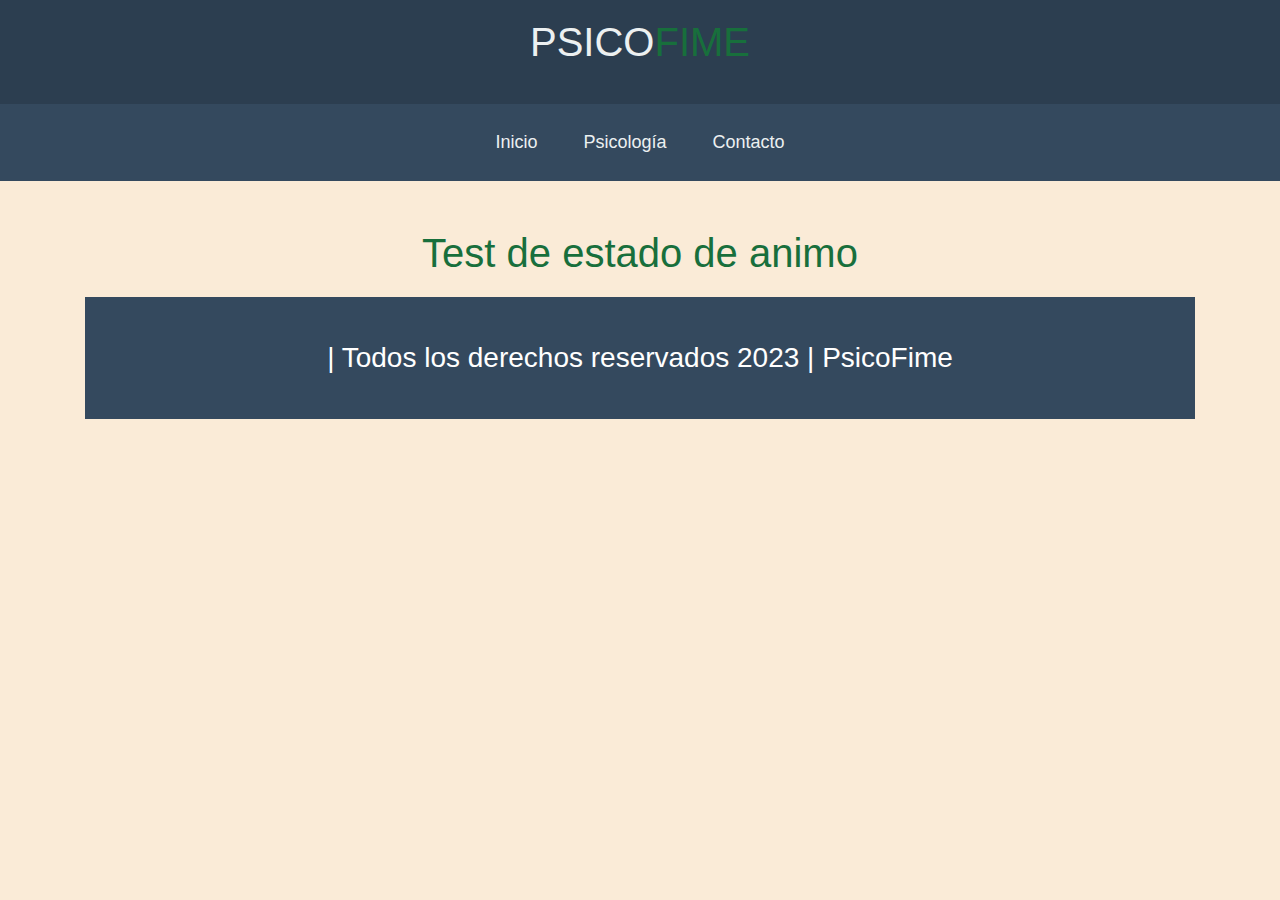
==== Test.html @ 3940e573 "PIA PROGRAMACION WEB" ====
<!DOCTYPE html>
<html lang="en">
<head>
    <meta charset="UTF-8">
    <meta http-equiv="X-UA-Compatible" content="IE=edge">
    <meta name="viewport" content="width=device-width, initial-scale=1.0">
    <link rel="stylesheet" href="https://stackpath.bootstrapcdn.com/bootstrap/4.3.1/css/bootstrap.min.css">
    <link rel="stylesheet" href="css/index.css">
    <title>PSICOFIME</title>
</head>
<body>
    <header>
        <div class="container  py-2">
            <h1 class="fw-bold">PSICO<span class="text-primary">FIME</span></h1>
        </div>
    </header>

    <nav class="navbar navbar-expand-lg navbar-dark ">
        <div class="container">
            <button class="navbar-toggler" type="button" data-toggle="collapse" data-target="#navbarNav" aria-controls="navbarNav" aria-expanded="false" aria-label="Toggle navigation">
                <span class="navbar-toggler-icon"></span>
            </button>
            <div class="collapse navbar-collapse" id="navbarNav">
                <ul class="navbar-nav mx-auto">
                    <li class="nav-item">
                     <a class="nav-link" href="index.html">Inicio</a>
                    </li>
                    <li class="nav-item">
                        <a class="nav-link" href="Psicologia.html">Psicología</a>
                    </li>
                    <li class="nav-item">
                        <a class="nav-link" href="#">Contacto</a>
                    </li>
                  
                </ul>
            </div>
        </div>
    </nav>
    
    <main class="container py-5 mb-8">
        <h1 class="text-center text-primary">Test de estado de animo</h2>
        

    <footer>
        <h3 class="text-center fs-4 py-4">| Todos los derechos reservados 2023 | PsicoFime</h3>
    </footer>
    <br>

    <script src="https://code.jquery.com/jquery-3.3.1.slim.min.js"></script>
    <script src="https://cdnjs.cloudflare.com/ajax/libs/popper.js/1.14.7/umd/popper.min.js"></script>
    <script src="https://stackpath.bootstrapcdn.com/bootstrap/4.3.1/js/bootstrap.min.js"></script>
</body>
</html>
---- css/index.css ----
/* Tu archivo de estilos CSS */

body {
    background-color: antiquewhite;
}
header h1 .text-primary,
main h1.text-primary {
    color: #186f3c !important; 
}


header {
    background-color: #2c3e50;
    color: #ecf0f1;
    text-align: center;
    padding: 10px;
}

.navbar {
    background-color: #2c3e50;
    color: #ecf0f1;
    padding: 10px ;
}

.navbar a {
    color: #ecf0f1 !important;
    margin: 0 15px;
    padding: 15px 20px;
    text-decoration: none;
    font-size: 18px;
}

.navbar {
    background-color: #34495e;
    text-align: center;
}

.navbar a:hover {
    background-color: #2c3e50;
}

.img-fluid {
    width: 100%;
    height: auto;
    max-height: 400px;
    display: block;
    margin: 0 auto;
}

.container-xl {
    margin: 0 auto;
    text-align: center;
}

h1, h2, p, a {
    margin-bottom: 20px;
}

.text-center-align {
    text-align: center;
}

.text-center-align a {
    display: inline-block;
    margin-top: 10px;
}

.btn {
    display: inline-block;
}

.btn-secondary {
    background-color: #2ecc71;
    color: #ffffff;
    border: none;
    padding: 15px 30px;
    font-size: 1.5rem;
    font-weight: bold;
    text-decoration: none;
    transition: background-color 0.3s ease, color 0.3s ease;
    border-radius: 10px;
}

.btn-secondary:hover {
    background-color: #156536;
    color: #ffffff;
}

.dir {
    text-decoration: none;
    color: green;
}

footer {
    background-color: #34495e;
    color: white;
    text-align: center;
    padding: 20px 0;
    margin-top: 20px;
}

footer h3 {
    margin: 0;
}
#contenedor{
    max-width: 800px;
    width: 100%;
    box-shadow: 0px 0px 20px rgba(0, 0, 0, 0.1);
}

video {
    width: 100%;
    height: auto;
    display: block;
}
#contenedor {
    background-color: #28a745 !important; /* Cambia el color a verde */
}

  
  .Caja {
    margin-top: 20px;
  }
  
  .box {
    background-color: #fff;
    border: 1px solid #ddd;
    border-radius: 8px;
    padding: 20px;
    box-shadow: 0px 0px 10px rgba(0, 0, 0, 0.1);
  }
  
  .form-control {
    width: 100%;
    padding: 12px;
    margin-bottom: 10px;
    box-sizing: border-box;
    border: 1px solid #ddd;
    border-radius: 4px;
  }
  
  .btn-primary {
    background-color: #0bad4f;
    color: #fff;
    border: none;
    padding: 12px 20px;
    font-size: 16px;
    border-radius: 4px;
    cursor: pointer;
  }
  
  .btn-primary:hover {
    background-color: #186f3c;
  }
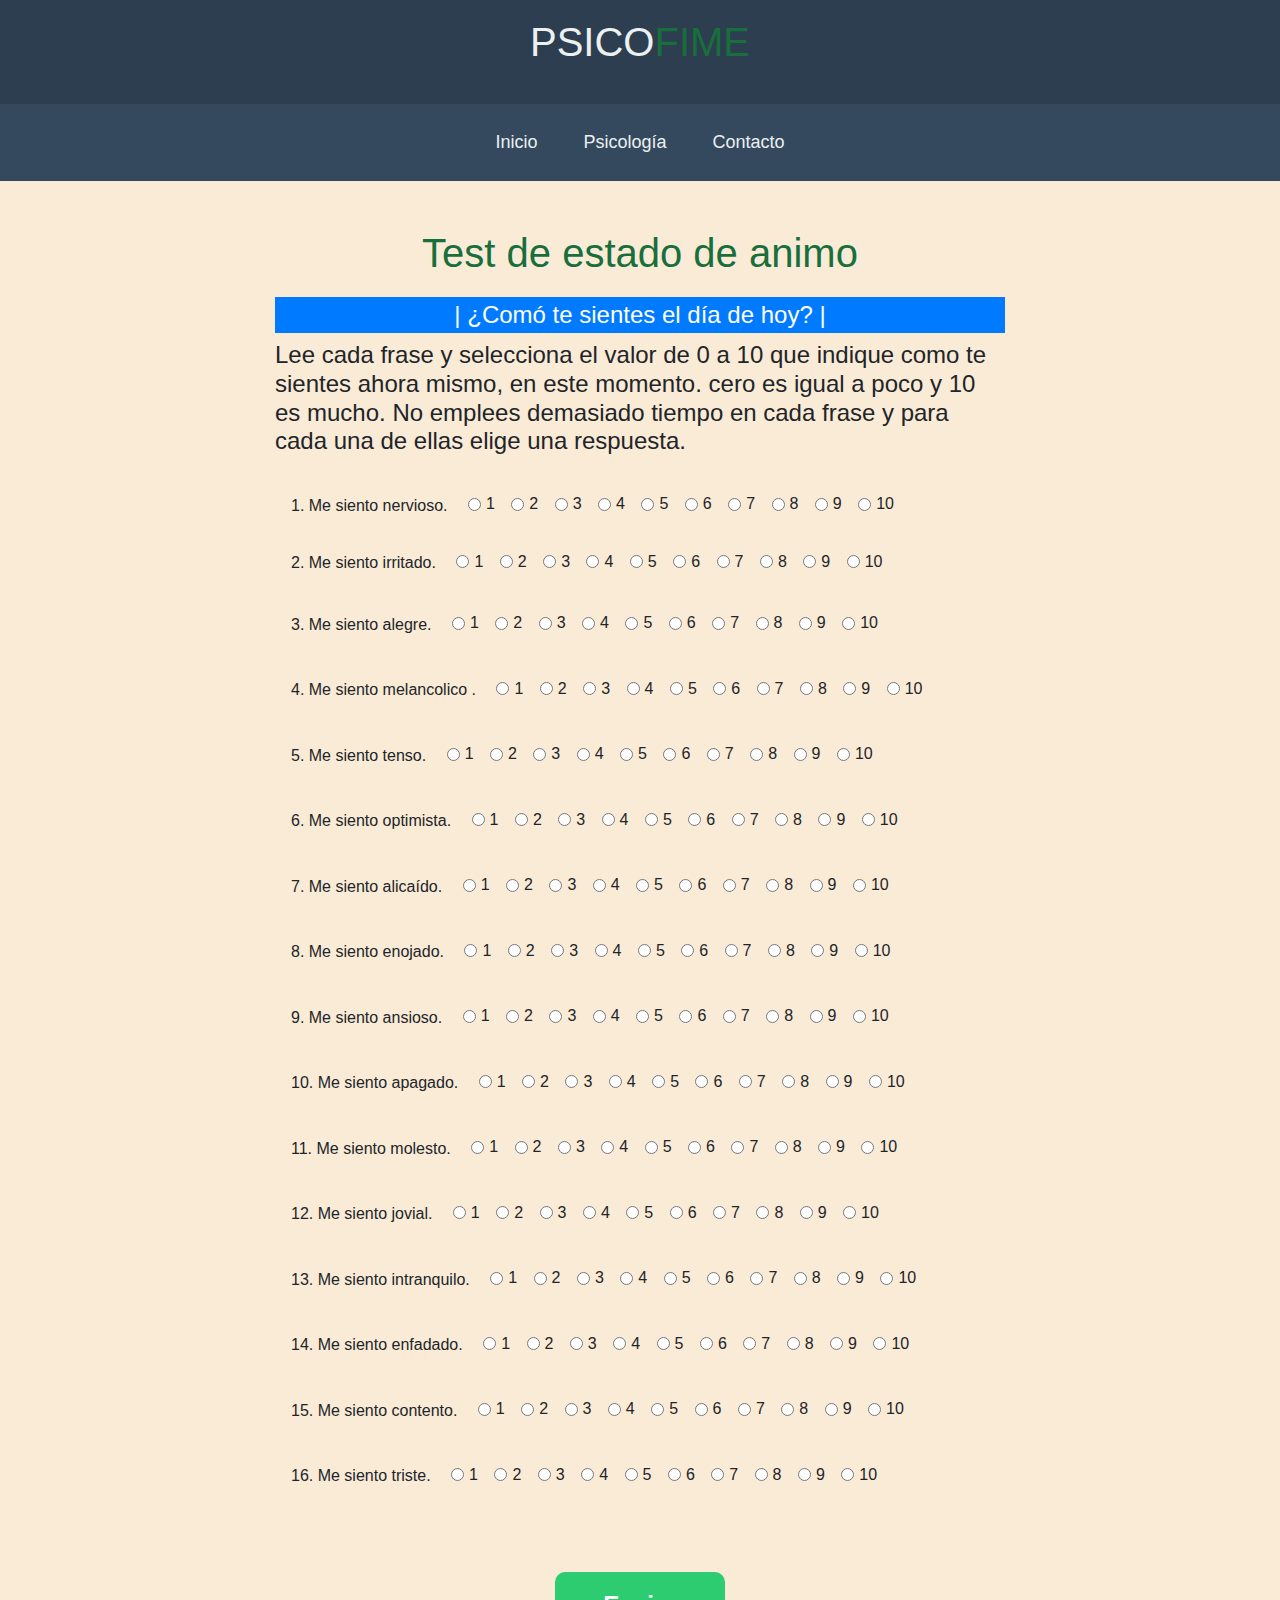
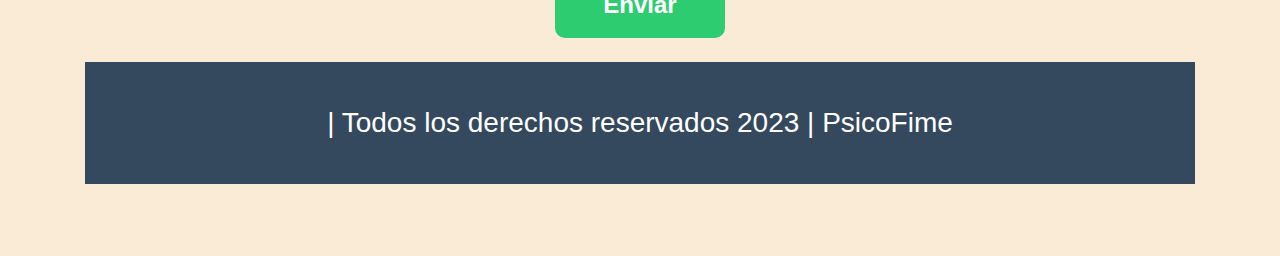
==== commit 03d13902: "cambio a test" ====
--- a/Test.html
+++ b/Test.html
@@ -40,7 +40,727 @@
     <main class="container py-5 mb-8">
         <h1 class="text-center text-primary">Test de estado de animo</h2>
         
-
+            <div class="row justify-content-center">
+                <form class="col-md-8 needs-validation" name="formulario" method="POST" novalidate>
+                    <fieldset>
+                        <legend class="bg-primary text-center text-white fs-2">| ¿Comó te sientes el día de hoy? |</legend>
+                        <h4 class="fs-5">Lee cada frase y selecciona el valor de 0 a 10 que indique como te sientes ahora mismo, en este momento.
+                             cero es igual a poco y 10 es mucho. No emplees demasiado tiempo en cada frase y para cada una de ellas elige una respuesta.
+                        </h4>
+                     <br>
+                            
+                        <div class="mb-3 py-1">
+                            <label for="pregunta1" class="fw-bold px-3">1. Me siento nervioso. </label>
+                            <div class="form-check form-check-inline">
+                              <input class="form-check-input" type="radio" name="pregunta1" id="pregunta1-1" value="1">
+                              <label class="form-check-label" for="pregunta1-1">1</label>
+                            </div>
+                            <div class="form-check form-check-inline">
+                              <input class="form-check-input" type="radio" name="pregunta1" id="pregunta1-2" value="2">
+                              <label class="form-check-label" for="pregunta1-2">2</label>
+                            </div>
+                            <div class="form-check form-check-inline">
+                              <input class="form-check-input" type="radio" name="pregunta1" id="pregunta1-3" value="3">
+                              <label class="form-check-label" for="pregunta1-3">3</label>
+                            </div>
+                            <div class="form-check form-check-inline">
+                              <input class="form-check-input" type="radio" name="pregunta1" id="pregunta1-4" value="4">
+                              <label class="form-check-label" for="pregunta1-4">4</label>
+                            </div>
+                            <div class="form-check form-check-inline">
+                                <input class="form-check-input" type="radio" name="pregunta1" id="pregunta1-5" value="5">
+                                <label class="form-check-label" for="pregunta1-5">5</label>
+                              </div>
+                              <div class="form-check form-check-inline">
+                                <input class="form-check-input" type="radio" name="pregunta1" id="pregunta1-6" value="6">
+                                <label class="form-check-label" for="pregunta1-6">6</label>
+                              </div>
+                              <div class="form-check form-check-inline">
+                                <input class="form-check-input" type="radio" name="pregunta1" id="pregunta1-7" value="7">
+                                <label class="form-check-label" for="pregunta1-7">7</label>
+                              </div>
+                              <div class="form-check form-check-inline">
+                                <input class="form-check-input" type="radio" name="pregunta1" id="pregunta1-8" value="8">
+                                <label class="form-check-label" for="pregunta1-8">8</label>
+                              </div>
+                              <div class="form-check form-check-inline">
+                                <input class="form-check-input" type="radio" name="pregunta1" id="pregunta1-9" value="9">
+                                <label class="form-check-label" for="pregunta1-9">9</label>
+                              </div>
+                              <div class="form-check form-check-inline">
+                                <input class="form-check-input" type="radio" name="pregunta1" id="pregunta1-10" value="10">
+                                <label class="form-check-label" for="pregunta1-10">10</label>
+                              </div>
+                        </div>
+    
+                        <div class="mb-3 py-1">
+                            <label for="pregunta2" class="fw-bold px-3">2. Me siento irritado. </label>
+                            <div class="form-check form-check-inline">
+                              <input class="form-check-input" type="radio" name="pregunta2" id="pregunta2-1" value="1">
+                              <label class="form-check-label" for="pregunta2-1">1</label>
+                            </div>
+                            <div class="form-check form-check-inline">
+                              <input class="form-check-input" type="radio" name="pregunta2" id="pregunta2-2" value="2">
+                              <label class="form-check-label" for="pregunta2-2">2</label>
+                            </div>
+                            <div class="form-check form-check-inline">
+                              <input class="form-check-input" type="radio" name="pregunta2" id="pregunta2-3" value="3">
+                              <label class="form-check-label" for="pregunta2-3">3</label>
+                            </div>
+                            <div class="form-check form-check-inline">
+                              <input class="form-check-input" type="radio" name="pregunta2" id="pregunta2-4" value="4">
+                              <label class="form-check-label" for="pregunta2-4">4</label>
+                            </div>
+                            <div class="form-check form-check-inline">
+                                <input class="form-check-input" type="radio" name="pregunta2" id="pregunta2-5" value="5">
+                                <label class="form-check-label" for="pregunta2-5">5</label>
+                              </div>
+                              <div class="form-check form-check-inline">
+                                <input class="form-check-input" type="radio" name="pregunta2" id="pregunta2-6" value="6">
+                                <label class="form-check-label" for="pregunta2-6">6</label>
+                              </div>
+                              <div class="form-check form-check-inline">
+                                <input class="form-check-input" type="radio" name="pregunta2" id="pregunta2-7" value="7">
+                                <label class="form-check-label" for="pregunta2-7">7</label>
+                              </div>
+                              <div class="form-check form-check-inline">
+                                <input class="form-check-input" type="radio" name="pregunta2" id="pregunta2-8" value="8">
+                                <label class="form-check-label" for="pregunta2-8">8</label>
+                              </div>
+                              <div class="form-check form-check-inline">
+                                <input class="form-check-input" type="radio" name="pregunta2" id="pregunta2-9" value="9">
+                                <label class="form-check-label" for="pregunta2-9">9</label>
+                              </div>
+                              <div class="form-check form-check-inline">
+                                <input class="form-check-input" type="radio" name="pregunta2" id="pregunta2-10" value="10">
+                                <label class="form-check-label" for="pregunta2-10">10</label>
+                              </div>
+                        </div>
+    
+                        <div class="mb-3 py-2">
+                            <label for="pregunta3" class="fw-bold px-3">3. Me siento alegre. </label>
+                            <div class="form-check form-check-inline">
+                              <input class="form-check-input" type="radio" name="pregunta3" id="pregunta3-1" value="1">
+                              <label class="form-check-label" for="pregunta3-1">1</label>
+                            </div>
+                            <div class="form-check form-check-inline">
+                              <input class="form-check-input" type="radio" name="pregunta3" id="pregunta3-2" value="2">
+                              <label class="form-check-label" for="pregunta3-2">2</label>
+                            </div>
+                            <div class="form-check form-check-inline">
+                              <input class="form-check-input" type="radio" name="pregunta3" id="pregunta3-3" value="3">
+                              <label class="form-check-label" for="pregunta3-3">3</label>
+                            </div>
+                            <div class="form-check form-check-inline">
+                              <input class="form-check-input" type="radio" name="pregunta3" id="pregunta3-4" value="4">
+                              <label class="form-check-label" for="pregunta3-4">4</label>
+                            </div>
+                            <div class="form-check form-check-inline">
+                                <input class="form-check-input" type="radio" name="pregunta3" id="pregunta3-5" value="5">
+                                <label class="form-check-label" for="pregunta3-5">5</label>
+                              </div>
+                              <div class="form-check form-check-inline">
+                                <input class="form-check-input" type="radio" name="pregunta3" id="pregunta3-6" value="6">
+                                <label class="form-check-label" for="pregunta3-6">6</label>
+                              </div>
+                              <div class="form-check form-check-inline">
+                                <input class="form-check-input" type="radio" name="pregunta3" id="pregunta3-7" value="7">
+                                <label class="form-check-label" for="pregunta3-7">7</label>
+                              </div>
+                              <div class="form-check form-check-inline">
+                                <input class="form-check-input" type="radio" name="pregunta3" id="pregunta3-8" value="8">
+                                <label class="form-check-label" for="pregunta3-8">8</label>
+                              </div>
+                              <div class="form-check form-check-inline">
+                                <input class="form-check-input" type="radio" name="pregunta3" id="pregunta3-9" value="9">
+                                <label class="form-check-label" for="pregunta3-9">9</label>
+                              </div>
+                              <div class="form-check form-check-inline">
+                                <input class="form-check-input" type="radio" name="pregunta3" id="pregunta3-10" value="10">
+                                <label class="form-check-label" for="pregunta3-10">10</label>
+                              </div>
+                        </div>
+    
+                        <div class="mb-3 py-2">
+                            <label for="pregunta4" class="fw-bold px-3">4. Me siento melancolico . </label>
+                            <div class="form-check form-check-inline">
+                              <input class="form-check-input" type="radio" name="pregunta" id="pregunta-1" value="1">
+                              <label class="form-check-label" for="pregunta-1">1</label>
+                            </div>
+                            <div class="form-check form-check-inline">
+                              <input class="form-check-input" type="radio" name="pregunta" id="pregunta-2" value="2">
+                              <label class="form-check-label" for="pregunta-2">2</label>
+                            </div>
+                            <div class="form-check form-check-inline">
+                              <input class="form-check-input" type="radio" name="pregunta" id="pregunta-3" value="3">
+                              <label class="form-check-label" for="pregunta-3">3</label>
+                            </div>
+                            <div class="form-check form-check-inline">
+                              <input class="form-check-input" type="radio" name="pregunta" id="pregunta-4" value="4">
+                              <label class="form-check-label" for="pregunta-4">4</label>
+                            </div>
+                            <div class="form-check form-check-inline">
+                                <input class="form-check-input" type="radio" name="pregunta" id="pregunta-5" value="5">
+                                <label class="form-check-label" for="pregunta-5">5</label>
+                              </div>
+                              <div class="form-check form-check-inline">
+                                <input class="form-check-input" type="radio" name="pregunta" id="pregunta-6" value="6">
+                                <label class="form-check-label" for="pregunta-6">6</label>
+                              </div>
+                              <div class="form-check form-check-inline">
+                                <input class="form-check-input" type="radio" name="pregunta" id="pregunta-7" value="7">
+                                <label class="form-check-label" for="pregunta-7">7</label>
+                              </div>
+                              <div class="form-check form-check-inline">
+                                <input class="form-check-input" type="radio" name="pregunta" id="pregunta-8" value="8">
+                                <label class="form-check-label" for="pregunta-8">8</label>
+                              </div>
+                              <div class="form-check form-check-inline">
+                                <input class="form-check-input" type="radio" name="pregunta" id="pregunta-9" value="9">
+                                <label class="form-check-label" for="pregunta-9">9</label>
+                              </div>
+                              <div class="form-check form-check-inline">
+                                <input class="form-check-input" type="radio" name="pregunta" id="pregunta-10" value="10">
+                                <label class="form-check-label" for="pregunta-10">10</label>
+                              </div>
+                        </div>
+    
+                        <div class="mb-3 py-2">
+                            <label for="pregunta5" class="fw-bold px-3">5. Me siento tenso. </label>
+                            <div class="form-check form-check-inline">
+                              <input class="form-check-input" type="radio" name="pregunta" id="pregunta-1" value="1">
+                              <label class="form-check-label" for="pregunta-1">1</label>
+                            </div>
+                            <div class="form-check form-check-inline">
+                              <input class="form-check-input" type="radio" name="pregunta" id="pregunta-2" value="2">
+                              <label class="form-check-label" for="pregunta-2">2</label>
+                            </div>
+                            <div class="form-check form-check-inline">
+                              <input class="form-check-input" type="radio" name="pregunta" id="pregunta-3" value="3">
+                              <label class="form-check-label" for="pregunta-3">3</label>
+                            </div>
+                            <div class="form-check form-check-inline">
+                              <input class="form-check-input" type="radio" name="pregunta" id="pregunta-4" value="4">
+                              <label class="form-check-label" for="pregunta-4">4</label>
+                            </div>
+                            <div class="form-check form-check-inline">
+                                <input class="form-check-input" type="radio" name="pregunta" id="pregunta-5" value="5">
+                                <label class="form-check-label" for="pregunta-5">5</label>
+                              </div>
+                              <div class="form-check form-check-inline">
+                                <input class="form-check-input" type="radio" name="pregunta" id="pregunta-6" value="6">
+                                <label class="form-check-label" for="pregunta-6">6</label>
+                              </div>
+                              <div class="form-check form-check-inline">
+                                <input class="form-check-input" type="radio" name="pregunta" id="pregunta-7" value="7">
+                                <label class="form-check-label" for="pregunta-7">7</label>
+                              </div>
+                              <div class="form-check form-check-inline">
+                                <input class="form-check-input" type="radio" name="pregunta" id="pregunta-8" value="8">
+                                <label class="form-check-label" for="pregunta-8">8</label>
+                              </div>
+                              <div class="form-check form-check-inline">
+                                <input class="form-check-input" type="radio" name="pregunta" id="pregunta-9" value="9">
+                                <label class="form-check-label" for="pregunta-9">9</label>
+                              </div>
+                              <div class="form-check form-check-inline">
+                                <input class="form-check-input" type="radio" name="pregunta" id="pregunta-10" value="10">
+                                <label class="form-check-label" for="pregunta-10">10</label>
+                              </div>
+                        </div>
+                     
+                        <div class="mb-3 py-2">
+                            <label for="pregunta6" class="fw-bold px-3">6. Me siento optimista. </label>
+                            <div class="form-check form-check-inline">
+                              <input class="form-check-input" type="radio" name="pregunta" id="pregunta-1" value="1">
+                              <label class="form-check-label" for="pregunta-1">1</label>
+                            </div>
+                            <div class="form-check form-check-inline">
+                              <input class="form-check-input" type="radio" name="pregunta" id="pregunta-2" value="2">
+                              <label class="form-check-label" for="pregunta-2">2</label>
+                            </div>
+                            <div class="form-check form-check-inline">
+                              <input class="form-check-input" type="radio" name="pregunta" id="pregunta-3" value="3">
+                              <label class="form-check-label" for="pregunta-3">3</label>
+                            </div>
+                            <div class="form-check form-check-inline">
+                              <input class="form-check-input" type="radio" name="pregunta" id="pregunta-4" value="4">
+                              <label class="form-check-label" for="pregunta-4">4</label>
+                            </div>
+                            <div class="form-check form-check-inline">
+                                <input class="form-check-input" type="radio" name="pregunta" id="pregunta-5" value="5">
+                                <label class="form-check-label" for="pregunta-5">5</label>
+                              </div>
+                              <div class="form-check form-check-inline">
+                                <input class="form-check-input" type="radio" name="pregunta" id="pregunta-6" value="6">
+                                <label class="form-check-label" for="pregunta-6">6</label>
+                              </div>
+                              <div class="form-check form-check-inline">
+                                <input class="form-check-input" type="radio" name="pregunta" id="pregunta-7" value="7">
+                                <label class="form-check-label" for="pregunta-7">7</label>
+                              </div>
+                              <div class="form-check form-check-inline">
+                                <input class="form-check-input" type="radio" name="pregunta" id="pregunta-8" value="8">
+                                <label class="form-check-label" for="pregunta-8">8</label>
+                              </div>
+                              <div class="form-check form-check-inline">
+                                <input class="form-check-input" type="radio" name="pregunta" id="pregunta-9" value="9">
+                                <label class="form-check-label" for="pregunta-9">9</label>
+                              </div>
+                              <div class="form-check form-check-inline">
+                                <input class="form-check-input" type="radio" name="pregunta" id="pregunta-10" value="10">
+                                <label class="form-check-label" for="pregunta-10">10</label>
+                              </div>
+                        </div>
+    
+                        <div class="mb-3 py-2">
+                            <label for="pregunta7" class="fw-bold px-3">7. Me siento alicaído. </label>
+                            <div class="form-check form-check-inline">
+                              <input class="form-check-input" type="radio" name="pregunta" id="pregunta-1" value="1">
+                              <label class="form-check-label" for="pregunta-1">1</label>
+                            </div>
+                            <div class="form-check form-check-inline">
+                              <input class="form-check-input" type="radio" name="pregunta" id="pregunta-2" value="2">
+                              <label class="form-check-label" for="pregunta-2">2</label>
+                            </div>
+                            <div class="form-check form-check-inline">
+                              <input class="form-check-input" type="radio" name="pregunta" id="pregunta-3" value="3">
+                              <label class="form-check-label" for="pregunta-3">3</label>
+                            </div>
+                            <div class="form-check form-check-inline">
+                              <input class="form-check-input" type="radio" name="pregunta" id="pregunta-4" value="4">
+                              <label class="form-check-label" for="pregunta-4">4</label>
+                            </div>
+                            <div class="form-check form-check-inline">
+                                <input class="form-check-input" type="radio" name="pregunta" id="pregunta-5" value="5">
+                                <label class="form-check-label" for="pregunta-5">5</label>
+                              </div>
+                              <div class="form-check form-check-inline">
+                                <input class="form-check-input" type="radio" name="pregunta" id="pregunta-6" value="6">
+                                <label class="form-check-label" for="pregunta-6">6</label>
+                              </div>
+                              <div class="form-check form-check-inline">
+                                <input class="form-check-input" type="radio" name="pregunta" id="pregunta-7" value="7">
+                                <label class="form-check-label" for="pregunta-7">7</label>
+                              </div>
+                              <div class="form-check form-check-inline">
+                                <input class="form-check-input" type="radio" name="pregunta" id="pregunta-8" value="8">
+                                <label class="form-check-label" for="pregunta-8">8</label>
+                              </div>
+                              <div class="form-check form-check-inline">
+                                <input class="form-check-input" type="radio" name="pregunta" id="pregunta-9" value="9">
+                                <label class="form-check-label" for="pregunta-9">9</label>
+                              </div>
+                              <div class="form-check form-check-inline">
+                                <input class="form-check-input" type="radio" name="pregunta" id="pregunta-10" value="10">
+                                <label class="form-check-label" for="pregunta-10">10</label>
+                              </div>
+                            </div>
+                            
+                        <div class="mb-3 py-2">
+                            <label for="pregunta8" class="fw-bold px-3">8. Me siento enojado. </label>
+                            <div class="form-check form-check-inline">
+                              <input class="form-check-input" type="radio" name="pregunta" id="pregunta-1" value="1">
+                              <label class="form-check-label" for="pregunta-1">1</label>
+                            </div>
+                            <div class="form-check form-check-inline">
+                              <input class="form-check-input" type="radio" name="pregunta" id="pregunta-2" value="2">
+                              <label class="form-check-label" for="pregunta-2">2</label>
+                            </div>
+                            <div class="form-check form-check-inline">
+                              <input class="form-check-input" type="radio" name="pregunta" id="pregunta-3" value="3">
+                              <label class="form-check-label" for="pregunta-3">3</label>
+                            </div>
+                            <div class="form-check form-check-inline">
+                              <input class="form-check-input" type="radio" name="pregunta" id="pregunta-4" value="4">
+                              <label class="form-check-label" for="pregunta-4">4</label>
+                            </div>
+                            <div class="form-check form-check-inline">
+                                <input class="form-check-input" type="radio" name="pregunta" id="pregunta-5" value="5">
+                                <label class="form-check-label" for="pregunta-5">5</label>
+                              </div>
+                              <div class="form-check form-check-inline">
+                                <input class="form-check-input" type="radio" name="pregunta" id="pregunta-6" value="6">
+                                <label class="form-check-label" for="pregunta-6">6</label>
+                              </div>
+                              <div class="form-check form-check-inline">
+                                <input class="form-check-input" type="radio" name="pregunta" id="pregunta-7" value="7">
+                                <label class="form-check-label" for="pregunta-7">7</label>
+                              </div>
+                              <div class="form-check form-check-inline">
+                                <input class="form-check-input" type="radio" name="pregunta" id="pregunta-8" value="8">
+                                <label class="form-check-label" for="pregunta-8">8</label>
+                              </div>
+                              <div class="form-check form-check-inline">
+                                <input class="form-check-input" type="radio" name="pregunta" id="pregunta-9" value="9">
+                                <label class="form-check-label" for="pregunta-9">9</label>
+                              </div>
+                              <div class="form-check form-check-inline">
+                                <input class="form-check-input" type="radio" name="pregunta" id="pregunta-10" value="10">
+                                <label class="form-check-label" for="pregunta-10">10</label>
+                              </div>
+                            </div>
+                        <div class="mb-3 py-2">
+                            <label for="pregunta9" class="fw-bold px-3">9. Me siento ansioso. </label>
+                            <div class="form-check form-check-inline">
+                              <input class="form-check-input" type="radio" name="pregunta" id="pregunta-1" value="1">
+                              <label class="form-check-label" for="pregunta-1">1</label>
+                            </div>
+                            <div class="form-check form-check-inline">
+                              <input class="form-check-input" type="radio" name="pregunta" id="pregunta-2" value="2">
+                              <label class="form-check-label" for="pregunta-2">2</label>
+                            </div>
+                            <div class="form-check form-check-inline">
+                              <input class="form-check-input" type="radio" name="pregunta" id="pregunta-3" value="3">
+                              <label class="form-check-label" for="pregunta-3">3</label>
+                            </div>
+                            <div class="form-check form-check-inline">
+                              <input class="form-check-input" type="radio" name="pregunta" id="pregunta-4" value="4">
+                              <label class="form-check-label" for="pregunta-4">4</label>
+                            </div>
+                            <div class="form-check form-check-inline">
+                                <input class="form-check-input" type="radio" name="pregunta" id="pregunta-5" value="5">
+                                <label class="form-check-label" for="pregunta-5">5</label>
+                              </div>
+                              <div class="form-check form-check-inline">
+                                <input class="form-check-input" type="radio" name="pregunta" id="pregunta-6" value="6">
+                                <label class="form-check-label" for="pregunta-6">6</label>
+                              </div>
+                              <div class="form-check form-check-inline">
+                                <input class="form-check-input" type="radio" name="pregunta" id="pregunta-7" value="7">
+                                <label class="form-check-label" for="pregunta-7">7</label>
+                              </div>
+                              <div class="form-check form-check-inline">
+                                <input class="form-check-input" type="radio" name="pregunta" id="pregunta-8" value="8">
+                                <label class="form-check-label" for="pregunta-8">8</label>
+                              </div>
+                              <div class="form-check form-check-inline">
+                                <input class="form-check-input" type="radio" name="pregunta" id="pregunta-9" value="9">
+                                <label class="form-check-label" for="pregunta-9">9</label>
+                              </div>
+                              <div class="form-check form-check-inline">
+                                <input class="form-check-input" type="radio" name="pregunta" id="pregunta-10" value="10">
+                                <label class="form-check-label" for="pregunta-10">10</label>
+                              </div>
+                        </div>
+    
+                        <div class="mb-3 py-2">
+                            <label for="pregunta10" class="fw-bold px-3">10. Me siento apagado. </label>
+                            <div class="form-check form-check-inline">
+                              <input class="form-check-input" type="radio" name="pregunta" id="pregunta-1" value="1">
+                              <label class="form-check-label" for="pregunta-1">1</label>
+                            </div>
+                            <div class="form-check form-check-inline">
+                              <input class="form-check-input" type="radio" name="pregunta" id="pregunta-2" value="2">
+                              <label class="form-check-label" for="pregunta-2">2</label>
+                            </div>
+                            <div class="form-check form-check-inline">
+                              <input class="form-check-input" type="radio" name="pregunta" id="pregunta-3" value="3">
+                              <label class="form-check-label" for="pregunta-3">3</label>
+                            </div>
+                            <div class="form-check form-check-inline">
+                              <input class="form-check-input" type="radio" name="pregunta" id="pregunta-4" value="4">
+                              <label class="form-check-label" for="pregunta-4">4</label>
+                            </div>
+                            <div class="form-check form-check-inline">
+                                <input class="form-check-input" type="radio" name="pregunta" id="pregunta-5" value="5">
+                                <label class="form-check-label" for="pregunta-5">5</label>
+                              </div>
+                              <div class="form-check form-check-inline">
+                                <input class="form-check-input" type="radio" name="pregunta" id="pregunta-6" value="6">
+                                <label class="form-check-label" for="pregunta-6">6</label>
+                              </div>
+                              <div class="form-check form-check-inline">
+                                <input class="form-check-input" type="radio" name="pregunta" id="pregunta-7" value="7">
+                                <label class="form-check-label" for="pregunta-7">7</label>
+                              </div>
+                              <div class="form-check form-check-inline">
+                                <input class="form-check-input" type="radio" name="pregunta" id="pregunta-8" value="8">
+                                <label class="form-check-label" for="pregunta-8">8</label>
+                              </div>
+                              <div class="form-check form-check-inline">
+                                <input class="form-check-input" type="radio" name="pregunta" id="pregunta-9" value="9">
+                                <label class="form-check-label" for="pregunta-9">9</label>
+                              </div>
+                              <div class="form-check form-check-inline">
+                                <input class="form-check-input" type="radio" name="pregunta" id="pregunta-10" value="10">
+                                <label class="form-check-label" for="pregunta-10">10</label>
+                              </div>
+                        </div>
+    
+                        <div class="mb-3 py-2">
+                            <label for="pregunta11" class="fw-bold px-3">11. Me siento molesto. </label>
+                            <div class="form-check form-check-inline">
+                              <input class="form-check-input" type="radio" name="pregunta" id="pregunta-1" value="1">
+                              <label class="form-check-label" for="pregunta-1">1</label>
+                            </div>
+                            <div class="form-check form-check-inline">
+                              <input class="form-check-input" type="radio" name="pregunta" id="pregunta-2" value="2">
+                              <label class="form-check-label" for="pregunta-2">2</label>
+                            </div>
+                            <div class="form-check form-check-inline">
+                              <input class="form-check-input" type="radio" name="pregunta" id="pregunta-3" value="3">
+                              <label class="form-check-label" for="pregunta-3">3</label>
+                            </div>
+                            <div class="form-check form-check-inline">
+                              <input class="form-check-input" type="radio" name="pregunta" id="pregunta-4" value="4">
+                              <label class="form-check-label" for="pregunta-4">4</label>
+                            </div>
+                            <div class="form-check form-check-inline">
+                                <input class="form-check-input" type="radio" name="pregunta" id="pregunta-5" value="5">
+                                <label class="form-check-label" for="pregunta-5">5</label>
+                              </div>
+                              <div class="form-check form-check-inline">
+                                <input class="form-check-input" type="radio" name="pregunta" id="pregunta-6" value="6">
+                                <label class="form-check-label" for="pregunta-6">6</label>
+                              </div>
+                              <div class="form-check form-check-inline">
+                                <input class="form-check-input" type="radio" name="pregunta" id="pregunta-7" value="7">
+                                <label class="form-check-label" for="pregunta-7">7</label>
+                              </div>
+                              <div class="form-check form-check-inline">
+                                <input class="form-check-input" type="radio" name="pregunta" id="pregunta-8" value="8">
+                                <label class="form-check-label" for="pregunta-8">8</label>
+                              </div>
+                              <div class="form-check form-check-inline">
+                                <input class="form-check-input" type="radio" name="pregunta" id="pregunta-9" value="9">
+                                <label class="form-check-label" for="pregunta-9">9</label>
+                              </div>
+                              <div class="form-check form-check-inline">
+                                <input class="form-check-input" type="radio" name="pregunta" id="pregunta-10" value="10">
+                                <label class="form-check-label" for="pregunta-10">10</label>
+                              </div>
+                        </div>
+    
+                        <div class="mb-3 py-2">
+                            <label for="pregunta12" class="fw-bold px-3">12. Me siento jovial. </label>
+                            <div class="form-check form-check-inline">
+                              <input class="form-check-input" type="radio" name="pregunta" id="pregunta-1" value="1">
+                              <label class="form-check-label" for="pregunta-1">1</label>
+                            </div>
+                            <div class="form-check form-check-inline">
+                              <input class="form-check-input" type="radio" name="pregunta" id="pregunta-2" value="2">
+                              <label class="form-check-label" for="pregunta-2">2</label>
+                            </div>
+                            <div class="form-check form-check-inline">
+                              <input class="form-check-input" type="radio" name="pregunta" id="pregunta-3" value="3">
+                              <label class="form-check-label" for="pregunta-3">3</label>
+                            </div>
+                            <div class="form-check form-check-inline">
+                              <input class="form-check-input" type="radio" name="pregunta" id="pregunta-4" value="4">
+                              <label class="form-check-label" for="pregunta-4">4</label>
+                            </div>
+                            <div class="form-check form-check-inline">
+                                <input class="form-check-input" type="radio" name="pregunta" id="pregunta-5" value="5">
+                                <label class="form-check-label" for="pregunta-5">5</label>
+                              </div>
+                              <div class="form-check form-check-inline">
+                                <input class="form-check-input" type="radio" name="pregunta" id="pregunta-6" value="6">
+                                <label class="form-check-label" for="pregunta-6">6</label>
+                              </div>
+                              <div class="form-check form-check-inline">
+                                <input class="form-check-input" type="radio" name="pregunta" id="pregunta-7" value="7">
+                                <label class="form-check-label" for="pregunta-7">7</label>
+                              </div>
+                              <div class="form-check form-check-inline">
+                                <input class="form-check-input" type="radio" name="pregunta" id="pregunta-8" value="8">
+                                <label class="form-check-label" for="pregunta-8">8</label>
+                              </div>
+                              <div class="form-check form-check-inline">
+                                <input class="form-check-input" type="radio" name="pregunta" id="pregunta-9" value="9">
+                                <label class="form-check-label" for="pregunta-9">9</label>
+                              </div>
+                              <div class="form-check form-check-inline">
+                                <input class="form-check-input" type="radio" name="pregunta" id="pregunta-10" value="10">
+                                <label class="form-check-label" for="pregunta-10">10</label>
+                              </div>
+                        </div>
+    
+                        <div class="mb-3 py-2">
+                            <label for="pregunta13" class="fw-bold px-3">13. Me siento intranquilo. </label>
+                            <div class="form-check form-check-inline">
+                              <input class="form-check-input" type="radio" name="pregunta" id="pregunta-1" value="1">
+                              <label class="form-check-label" for="pregunta-1">1</label>
+                            </div>
+                            <div class="form-check form-check-inline">
+                              <input class="form-check-input" type="radio" name="pregunta" id="pregunta-2" value="2">
+                              <label class="form-check-label" for="pregunta-2">2</label>
+                            </div>
+                            <div class="form-check form-check-inline">
+                              <input class="form-check-input" type="radio" name="pregunta" id="pregunta-3" value="3">
+                              <label class="form-check-label" for="pregunta-3">3</label>
+                            </div>
+                            <div class="form-check form-check-inline">
+                              <input class="form-check-input" type="radio" name="pregunta" id="pregunta-4" value="4">
+                              <label class="form-check-label" for="pregunta-4">4</label>
+                            </div>
+                            <div class="form-check form-check-inline">
+                                <input class="form-check-input" type="radio" name="pregunta" id="pregunta-5" value="5">
+                                <label class="form-check-label" for="pregunta-5">5</label>
+                              </div>
+                              <div class="form-check form-check-inline">
+                                <input class="form-check-input" type="radio" name="pregunta" id="pregunta-6" value="6">
+                                <label class="form-check-label" for="pregunta-6">6</label>
+                              </div>
+                              <div class="form-check form-check-inline">
+                                <input class="form-check-input" type="radio" name="pregunta" id="pregunta-7" value="7">
+                                <label class="form-check-label" for="pregunta-7">7</label>
+                              </div>
+                              <div class="form-check form-check-inline">
+                                <input class="form-check-input" type="radio" name="pregunta" id="pregunta-8" value="8">
+                                <label class="form-check-label" for="pregunta-8">8</label>
+                              </div>
+                              <div class="form-check form-check-inline">
+                                <input class="form-check-input" type="radio" name="pregunta" id="pregunta-9" value="9">
+                                <label class="form-check-label" for="pregunta-9">9</label>
+                              </div>
+                              <div class="form-check form-check-inline">
+                                <input class="form-check-input" type="radio" name="pregunta" id="pregunta-10" value="10">
+                                <label class="form-check-label" for="pregunta-10">10</label>
+                              </div>
+                        </div>
+    
+                        <div class="mb-3 py-2">
+                            <label for="pregunta14" class="fw-bold px-3">14. Me siento enfadado. </label>
+                            <div class="form-check form-check-inline">
+                              <input class="form-check-input" type="radio" name="pregunta" id="pregunta-1" value="1">
+                              <label class="form-check-label" for="pregunta-1">1</label>
+                            </div>
+                            <div class="form-check form-check-inline">
+                              <input class="form-check-input" type="radio" name="pregunta" id="pregunta-2" value="2">
+                              <label class="form-check-label" for="pregunta-2">2</label>
+                            </div>
+                            <div class="form-check form-check-inline">
+                              <input class="form-check-input" type="radio" name="pregunta" id="pregunta-3" value="3">
+                              <label class="form-check-label" for="pregunta-3">3</label>
+                            </div>
+                            <div class="form-check form-check-inline">
+                              <input class="form-check-input" type="radio" name="pregunta" id="pregunta-4" value="4">
+                              <label class="form-check-label" for="pregunta-4">4</label>
+                            </div>
+                            <div class="form-check form-check-inline">
+                                <input class="form-check-input" type="radio" name="pregunta" id="pregunta-5" value="5">
+                                <label class="form-check-label" for="pregunta-5">5</label>
+                              </div>
+                              <div class="form-check form-check-inline">
+                                <input class="form-check-input" type="radio" name="pregunta" id="pregunta-6" value="6">
+                                <label class="form-check-label" for="pregunta-6">6</label>
+                              </div>
+                              <div class="form-check form-check-inline">
+                                <input class="form-check-input" type="radio" name="pregunta" id="pregunta-7" value="7">
+                                <label class="form-check-label" for="pregunta-7">7</label>
+                              </div>
+                              <div class="form-check form-check-inline">
+                                <input class="form-check-input" type="radio" name="pregunta" id="pregunta-8" value="8">
+                                <label class="form-check-label" for="pregunta-8">8</label>
+                              </div>
+                              <div class="form-check form-check-inline">
+                                <input class="form-check-input" type="radio" name="pregunta" id="pregunta-9" value="9">
+                                <label class="form-check-label" for="pregunta-9">9</label>
+                              </div>
+                              <div class="form-check form-check-inline">
+                                <input class="form-check-input" type="radio" name="pregunta" id="pregunta-10" value="10">
+                                <label class="form-check-label" for="pregunta-10">10</label>
+                              </div>
+                        </div>
+    
+                        <div class="mb-3 py-2">
+                            <label for="pregunta15" class="fw-bold px-3">15. Me siento contento. </label>
+                            <div class="form-check form-check-inline">
+                              <input class="form-check-input" type="radio" name="pregunta" id="pregunta-1" value="1">
+                              <label class="form-check-label" for="pregunta-1">1</label>
+                            </div>
+                            <div class="form-check form-check-inline">
+                              <input class="form-check-input" type="radio" name="pregunta" id="pregunta-2" value="2">
+                              <label class="form-check-label" for="pregunta-2">2</label>
+                            </div>
+                            <div class="form-check form-check-inline">
+                              <input class="form-check-input" type="radio" name="pregunta" id="pregunta-3" value="3">
+                              <label class="form-check-label" for="pregunta-3">3</label>
+                            </div>
+                            <div class="form-check form-check-inline">
+                              <input class="form-check-input" type="radio" name="pregunta" id="pregunta-4" value="4">
+                              <label class="form-check-label" for="pregunta-4">4</label>
+                            </div>
+                            <div class="form-check form-check-inline">
+                                <input class="form-check-input" type="radio" name="pregunta" id="pregunta-5" value="5">
+                                <label class="form-check-label" for="pregunta-5">5</label>
+                              </div>
+                              <div class="form-check form-check-inline">
+                                <input class="form-check-input" type="radio" name="pregunta" id="pregunta-6" value="6">
+                                <label class="form-check-label" for="pregunta-6">6</label>
+                              </div>
+                              <div class="form-check form-check-inline">
+                                <input class="form-check-input" type="radio" name="pregunta" id="pregunta-7" value="7">
+                                <label class="form-check-label" for="pregunta-7">7</label>
+                              </div>
+                              <div class="form-check form-check-inline">
+                                <input class="form-check-input" type="radio" name="pregunta" id="pregunta-8" value="8">
+                                <label class="form-check-label" for="pregunta-8">8</label>
+                              </div>
+                              <div class="form-check form-check-inline">
+                                <input class="form-check-input" type="radio" name="pregunta" id="pregunta-9" value="9">
+                                <label class="form-check-label" for="pregunta-9">9</label>
+                              </div>
+                              <div class="form-check form-check-inline">
+                                <input class="form-check-input" type="radio" name="pregunta" id="pregunta-10" value="10">
+                                <label class="form-check-label" for="pregunta-10">10</label>
+                              </div>
+                        </div>
+    
+                        <div class="mb-3 py-2">
+                            <label for="pregunta16" class="fw-bold px-3">16. Me siento triste. </label>
+                            <div class="form-check form-check-inline">
+                              <input class="form-check-input" type="radio" name="pregunta" id="pregunta-1" value="1">
+                              <label class="form-check-label" for="pregunta-1">1</label>
+                            </div>
+                            <div class="form-check form-check-inline">
+                              <input class="form-check-input" type="radio" name="pregunta" id="pregunta-2" value="2">
+                              <label class="form-check-label" for="pregunta-2">2</label>
+                            </div>
+                            <div class="form-check form-check-inline">
+                              <input class="form-check-input" type="radio" name="pregunta" id="pregunta-3" value="3">
+                              <label class="form-check-label" for="pregunta-3">3</label>
+                            </div>
+                            <div class="form-check form-check-inline">
+                              <input class="form-check-input" type="radio" name="pregunta" id="pregunta-4" value="4">
+                              <label class="form-check-label" for="pregunta-4">4</label>
+                            </div>
+                            <div class="form-check form-check-inline">
+                                <input class="form-check-input" type="radio" name="pregunta" id="pregunta-5" value="5">
+                                <label class="form-check-label" for="pregunta-5">5</label>
+                              </div>
+                              <div class="form-check form-check-inline">
+                                <input class="form-check-input" type="radio" name="pregunta" id="pregunta-6" value="6">
+                                <label class="form-check-label" for="pregunta-6">6</label>
+                              </div>
+                              <div class="form-check form-check-inline">
+                                <input class="form-check-input" type="radio" name="pregunta" id="pregunta-7" value="7">
+                                <label class="form-check-label" for="pregunta-7">7</label>
+                              </div>
+                              <div class="form-check form-check-inline">
+                                <input class="form-check-input" type="radio" name="pregunta" id="pregunta-8" value="8">
+                                <label class="form-check-label" for="pregunta-8">8</label>
+                              </div>
+                              <div class="form-check form-check-inline">
+                                <input class="form-check-input" type="radio" name="pregunta" id="pregunta-9" value="9">
+                                <label class="form-check-label" for="pregunta-9">9</label>
+                              </div>
+                              <div class="form-check form-check-inline">
+                                <input class="form-check-input" type="radio" name="pregunta" id="pregunta-10" value="10">
+                                <label class="form-check-label" for="pregunta-10">10</label>
+                              </div>
+                        </div>
+    
+            
+                        <div class="d-grid d-md-flex justify-content-center py-1">
+                            <input class="btn btn-secondary fw-bold text-white fs-2 px-5 mt-5" type="submit" name="Enviar1" value="Enviar" >
+                        </div>
+        
+                       
+                    
+                </form>
+        </div>
     <footer>
         <h3 class="text-center fs-4 py-4">| Todos los derechos reservados 2023 | PsicoFime</h3>
     </footer>
